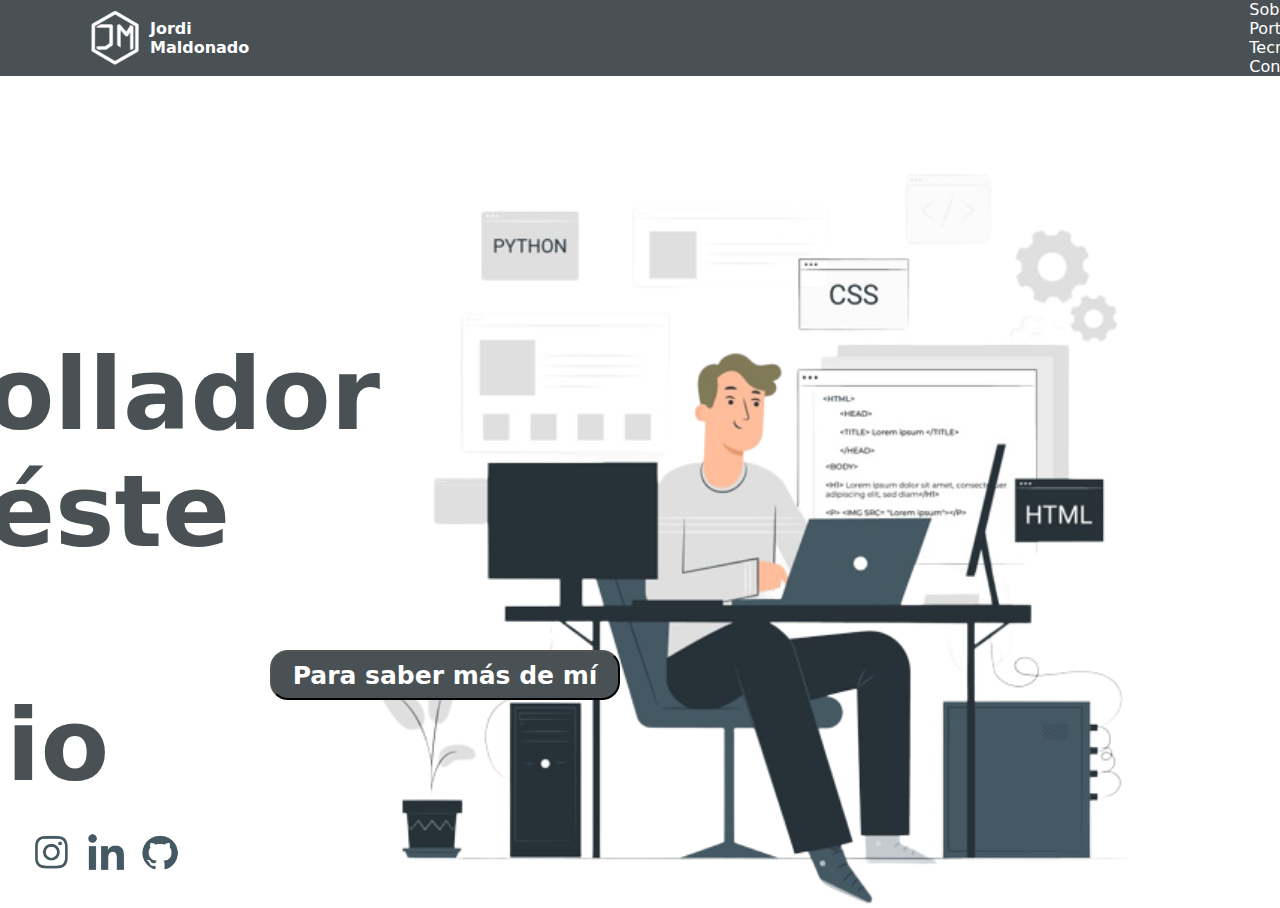
==== index.html @ 21f2ecd6 "mi portfolio" ====
<!DOCTYPE html>
<html lang="en">
<head>
    <meta charset="UTF-8">
    <meta name="viewport" content="width=device-width, initial-scale=1.0">
    <title>Mi Portfolio</title>
    <link rel="stylesheet" href="/assets/styles/style.css">
    <link rel="icon" sizes="64x64" href="./assets/img/logo.png">
</head>
<body>

    <!-- Logo y menu de navegación-->

    <nav class="menu">

        <img class="logo-principal" src="./assets/img/logo.png" alt="Logo"><strong>Jordi Maldonado</strong>

        <div class="menu-navegacion">
            <a class="menu-navegacion" href="./pages/sobremi.html">Sobre Mi</a>
            <a class="menu-navegacion" href="./pages/portfolio.html">Portfolio</a>
            <a class="menu-navegacion" href="./pages/tecnologias.html">Tecnologias</a>
            <a class="menu-navegacion" href="./pages/contacto.html">Contacto</a>   
        </div>
    </nav>

    <div class="container">
        <div class="fondo">
            <img class="img" src="./assets/img/imagen1.png" alt="ilustration">
        </div>
        <div class="text">
            <p class="text1">Bienvenidos,</p>
            <p class="text2">Soy desarrollador<br>web y éste es mi<br>Portfolio</p>
        </div>   
    </div>

    <a href="./assets/docs/Jordi Maldonado CV.pdf" ><button> Para saber más de mí </button></a>


    <section class="contactos">
        <div class="icons-contact">
            <a class="icons-contact" href="https://instagram.com/_jordi.ma_?igshid=OGQ5ZDc2ODk2ZA==" target="_blank"><img src="./assets/img/imagen2.png" alt="instagram" ></a>
            <a class="icons-contact" href="https://www.linkedin.com/in/jordi-michel-maldonado-aquino-a18a28163/" target="_blank"><img src="./assets/img/imagen3.png" alt="linkedin" ></a>
            <a class="icons-contact" href="https://github.com/JordiMalAq" target="_blank"><img src="./assets/img/imagen4.png" alt="github" ></a>
        </div>
    </section>
</body> 
</html>
---- assets/styles/style.css ----
* {
    margin: 0;
    padding: 0;
    font-family:system-ui, -apple-system, BlinkMacSystemFont, 'Segoe UI', Roboto, Oxygen, Ubuntu, Cantarell, 'Open Sans', 'Helvetica Neue', sans-serif ;
}

/* ------ nav ----- */

nav {
    background-color: rgb(73, 81, 85);
    display: flex;
    justify-content: space-between;
    align-items: center;
}

strong {
    color: white;
    margin-right: 1000px;
}

.logo-principal {
    color: white;
    display: flex;
    height: 65px;
    text-align: center;
    margin-left: 85px;
    cursor: pointer;
}


.menu-navegacion {
    color: white;
    margin: 0;
    padding: 0;
    display: inline-block;
    margin-right: 65px;
    text-decoration: none;
    list-style-type: none;
    position: relative;   
}

.menu-navegacion :hover {
    color: pink;
}

strong :hover {
    color: pink;
}


/* ----- fondo y texto ----- */

.container {
    display: flex;
    flex-direction: row-reverse;
    justify-content: space-between;
    margin-top: 85px;
}

.img {
    width: 750px;
    margin-right: 150px;
}
.text1 {
    font-size: 50px;
    color: rgb(73, 81, 85);
    margin-left: 95px;

}

.text2 {
    font-size: 100px;
    color: rgb(73, 81, 85);
    margin-left: 85px;
    font-weight: 650;
}

/*-----iconos de contacto-----*/

.contactos {
    display: flex;
    flex-direction: row;
    justify-content: space-between;
    position: absolute;
    bottom: 25px;
    left: 25px;
}

.icons-contact {
    color: white;
    display: flex;
    height: 45px;
    text-align: center;
}

button {
    background-color: rgb(73, 81, 85);
    color: white;
    font-size: 25px;
    font-weight: 600;
    width: 350px;
    height: 50px;
    position: absolute;
    bottom: 200px;
    left: 195px;
    margin-left: 75px;
    border-radius: 18px;
    cursor: pointer;
}

button :hover {
    color: pink;
}

/*--------------------------------------------------------------------------------------------------------------------  */

/*----- foto + sobre mi -------*/

.sobre-mi {
    display: flex;
    flex-direction: column;
    margin-top: 0.5px;
    align-items: center;
    justify-content: space-between;
}

.perfil {
    width: 350px;
}

.text-description1{
    font-size: 50px;
    color: rgb(73, 81, 85);
    text-align: center;
    font-weight: 650;
    margin-top: 15px;
}

.text-description2{
    font-size: 20px;
    color: rgb(73, 81, 85);
    font-weight: 450;
    margin-top: 10px;
    max-width: 950px;
}

h2 {
    font-size: 50px;
    color: rgb(73, 81, 85);
    font-weight: 650;
    margin-top: 45px;
}

.skills {
    display: flex;
    flex-direction: row;
    margin-top: 30px;
}

.level-skills {
    width: 250px;
    margin: 20px;
}

.tipo-skills {
    color: rgb(73, 81, 85);
    font-weight: 650;
    text-align: center;
}

/*------------------------------------------------------------------------------------------------ */

.text-portfolio1 {
    font-size: 50px;
    color: rgb(73, 81, 85);
    margin-left: 85px;
    font-weight: 650;;
}

.text-portfolio2 {
    
}

.proyects {
    display: flex;
    flex-direction: column;
    margin-top: 40px;
    justify-content: space-between;
    align-items: center;
}

.cards {
    display: flex;
    flex-direction: row;
    margin-top: 20px;
}

.card {
    text-align: center;
    margin-left: 20px;
    width: 300px;
    height: 250px;
    background-color: aliceblue;
    border-radius: 20px;
    box-shadow: 6px 11px 5px -3px rgba(0,0,0,0.09);
}

.preview {
    width: 200px;
}
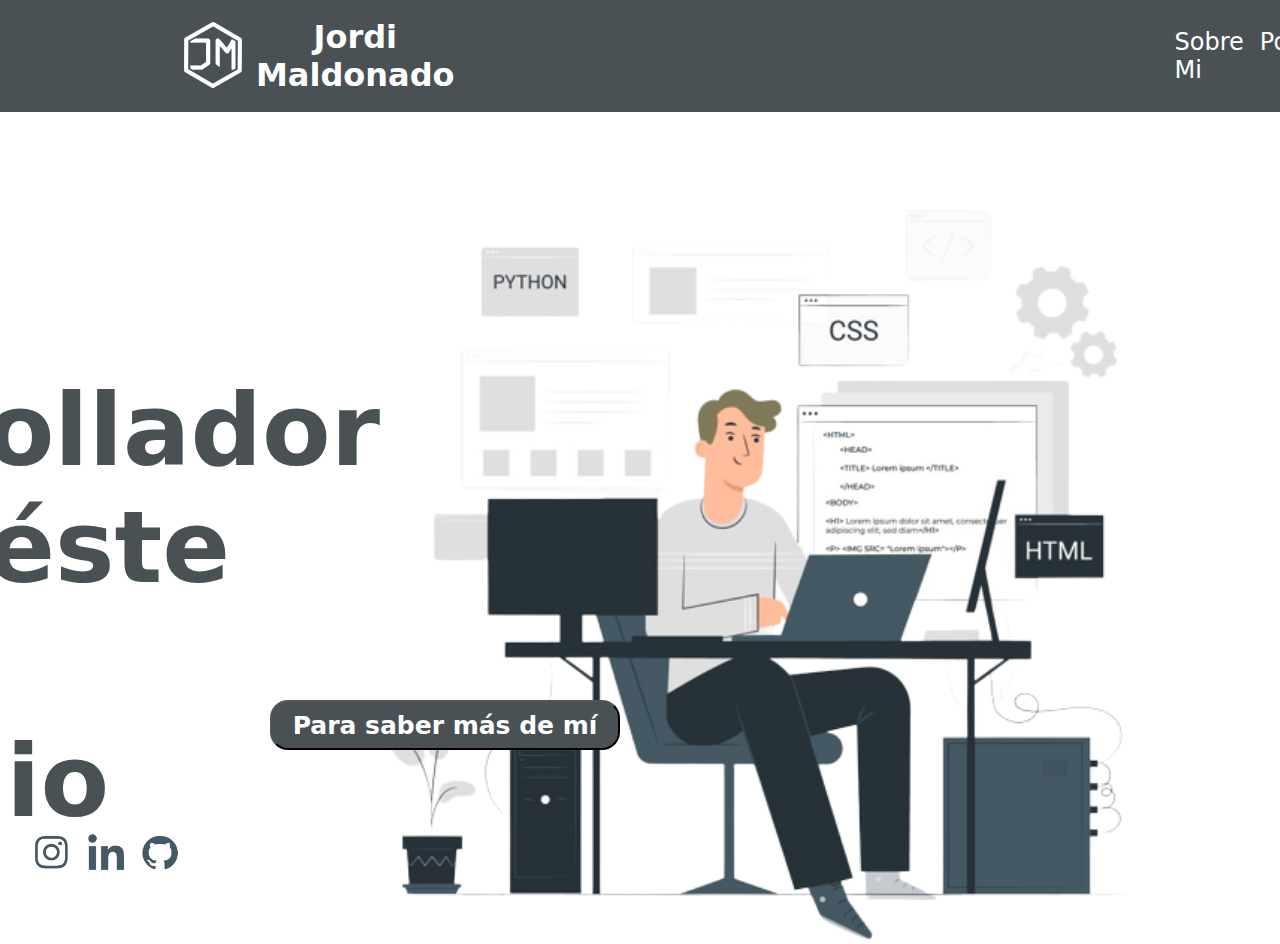
==== commit 8cb27dbe: "responsive en index y bootstrap" ====
--- a/index.html
+++ b/index.html
@@ -6,22 +6,26 @@
     <title>Mi Portfolio</title>
     <link rel="stylesheet" href="/assets/styles/style.css">
     <link rel="icon" sizes="64x64" href="./assets/img/logo.png">
+    <link rel="stylesheet" href="https://cdn.jsdelivr.net/npm/bootstrap-icons@1.11.1/font/bootstrap-icons.css">
 </head>
 <body>
 
     <!-- Logo y menu de navegación-->
-
-    <nav class="menu">
-
-        <img class="logo-principal" src="./assets/img/logo.png" alt="Logo"><strong>Jordi Maldonado</strong>
-
-        <div class="menu-navegacion">
-            <a class="menu-navegacion" href="./pages/sobremi.html">Sobre Mi</a>
-            <a class="menu-navegacion" href="./pages/portfolio.html">Portfolio</a>
-            <a class="menu-navegacion" href="./pages/tecnologias.html">Tecnologias</a>
-            <a class="menu-navegacion" href="./pages/contacto.html">Contacto</a>   
-        </div>
-    </nav>
+    
+    <header>
+        <img class="logo-principal" src="./assets/img/logo.png" alt="Logo"><h1 class="titulo" href="./index.html">Jordi Maldonado</h1>
+        <button id="abrir" class="abrir-menu"><i class="bi bi-list"></i></button>
+        <nav class="nav" id="nav">
+            <button id="cerrar" class="cerrar-menu"><i class="bi bi-x-octagon"></i>
+            </button>
+            <ul class="nav-list">
+                <li><a href="./pages/sobremi.html">Sobre Mi</a></li>
+                <li><a href="./pages/portfolio.html">Portfolio</a></li>
+                <li><a href="./pages/tecnologias.html">Tecnologias</a></li>
+                <li><a href="./pages/contacto.html">Contacto</a></li>   
+            </ul>
+        </nav>
+    </header>
 
     <div class="container">
         <div class="fondo">
@@ -30,10 +34,12 @@
         <div class="text">
             <p class="text1">Bienvenidos,</p>
             <p class="text2">Soy desarrollador<br>web y éste es mi<br>Portfolio</p>
-        </div>   
+        </div>
+        
+        <a href="./assets/docs/Jordi Maldonado CV.pdf" ><button class="cv"> Para saber más de mí </button></a>
+
     </div>
 
-    <a href="./assets/docs/Jordi Maldonado CV.pdf" ><button> Para saber más de mí </button></a>
 
 
     <section class="contactos">
@@ -43,5 +49,8 @@
             <a class="icons-contact" href="https://github.com/JordiMalAq" target="_blank"><img src="./assets/img/imagen4.png" alt="github" ></a>
         </div>
     </section>
+
+    <script src="script.js"></script>
+    
 </body> 
 </html>--- a/assets/styles/style.css
+++ b/assets/styles/style.css
@@ -1,50 +1,62 @@
 * {
     margin: 0;
     padding: 0;
+    box-sizing: border-box;
     font-family:system-ui, -apple-system, BlinkMacSystemFont, 'Segoe UI', Roboto, Oxygen, Ubuntu, Cantarell, 'Open Sans', 'Helvetica Neue', sans-serif ;
 }
 
 /* ------ nav ----- */
 
-nav {
+header {
+    display: flex;
+    justify-content: space-between;
+    align-items: center;
+    padding: 1rem;
     background-color: rgb(73, 81, 85);
-    display: flex;
-    justify-content: space-between;
-    align-items: center;
-}
-
-strong {
+}
+
+.logo-principal {
+    max-width: 5rem;
+    margin-left: 10rem;
+}
+
+.titulo {
     color: white;
-    margin-right: 1000px;
-}
-
-.logo-principal {
+    font-size: 2rem;
+    text-align: center;
+    margin-right: 45rem;
+    cursor: pointer;
+    text-decoration: none;
+}
+
+.titulo:hover {
+    color: pink;
+}
+
+.nav-list {
+    display: flex;
+    list-style-type: none;
+    gap: 1rem;
+    font-size: 1.5rem;
+    margin-right: 10rem;
+}
+
+.nav-list li a {
+    text-decoration: none;
     color: white;
-    display: flex;
-    height: 65px;
-    text-align: center;
-    margin-left: 85px;
+}
+
+.nav-list :hover {
+    color: pink;
+}
+
+.abrir-menu,
+.cerrar-menu {
+    display: none;
+    border: 0;
+    font-size: 2rem;
+    background-color: transparent;    
     cursor: pointer;
-}
-
-
-.menu-navegacion {
-    color: white;
-    margin: 0;
-    padding: 0;
-    display: inline-block;
-    margin-right: 65px;
-    text-decoration: none;
-    list-style-type: none;
-    position: relative;   
-}
-
-.menu-navegacion :hover {
-    color: pink;
-}
-
-strong :hover {
-    color: pink;
 }
 
 
@@ -93,7 +105,7 @@
     text-align: center;
 }
 
-button {
+.cv {
     background-color: rgb(73, 81, 85);
     color: white;
     font-size: 25px;
@@ -101,7 +113,7 @@
     width: 350px;
     height: 50px;
     position: absolute;
-    bottom: 200px;
+    bottom: 150px;
     left: 195px;
     margin-left: 75px;
     border-radius: 18px;
@@ -207,4 +219,124 @@
 
 .preview {
     width: 200px;
+}
+
+/*------ Querys -----*/
+
+@media (max-width:1200px) {
+    .abrir-menu,
+    .cerrar-menu {
+        display: block;
+    }
+
+    .logo-principal {
+        max-width: 5rem;
+        margin-left: 15px;
+    }
+
+    .titulo {
+        color: white;
+        font-size: 2rem;
+        text-align: center;
+        padding: 1rem;
+        margin-right: 20px;
+    }
+
+    .nav{
+        opacity: 0;
+        visibility: hidden;
+        display: flex;
+        flex-direction: column;
+        align-items: end;
+        text-align: justify;
+        gap: 1rem;
+        position: absolute;
+        top: 0;
+        right: 0;
+        bottom: 1rem;
+        padding: 1rem;
+        background-color: rgb(73, 81, 85);
+    }
+
+    .abrir-menu{
+        color: white;
+    }
+
+    .cerrar-menu {
+        color: white;
+    }
+
+    nav.visible {
+        opacity: 1;
+        visibility: visible;
+    }
+
+    .nav-list{
+        flex-direction: column;
+        align-items: end;
+    }
+
+    /*----- cuerpo -----*/
+
+    .container {
+        display: flex;
+        flex-direction: column;
+        justify-content: space-between;
+        margin-top: 5px;
+        align-items: center;
+    }
+    
+    .img {
+        width: 350px;
+        margin-right: 25px;
+        margin-top: 0.5px;
+    }
+    .text1 {
+        font-size: 15px;
+        color: rgb(73, 81, 85);
+        margin-left: 45px;
+        margin-top: 5px;
+    
+    }
+    
+    .text2 {
+        font-size: 20px;
+        color: rgb(73, 81, 85);
+        margin-left: 0.5px;
+        font-weight: 650;
+    }
+
+    /*----- contactos -----*/
+
+    .contactos {
+        display: flex;
+        flex-direction: row;
+        justify-content: space-between;
+        position: absolute;
+        bottom: 5px;
+        left: 5px;
+    }
+    
+    .icons-contact {
+        color: white;
+        display: flex;
+        height: 35px;
+        text-align: center;
+    }
+    
+    .cv {
+        background-color: rgb(73, 81, 85);
+        color: white;
+        font-size: 15px;
+        font-weight: 600;
+        width: 175px;
+        height: 50px;
+        position: absolute;
+        bottom: 5px;
+        left: 110px;
+        margin-left: 200px;
+        border-radius: 18px;
+        cursor: pointer;
+    }
+    
 }